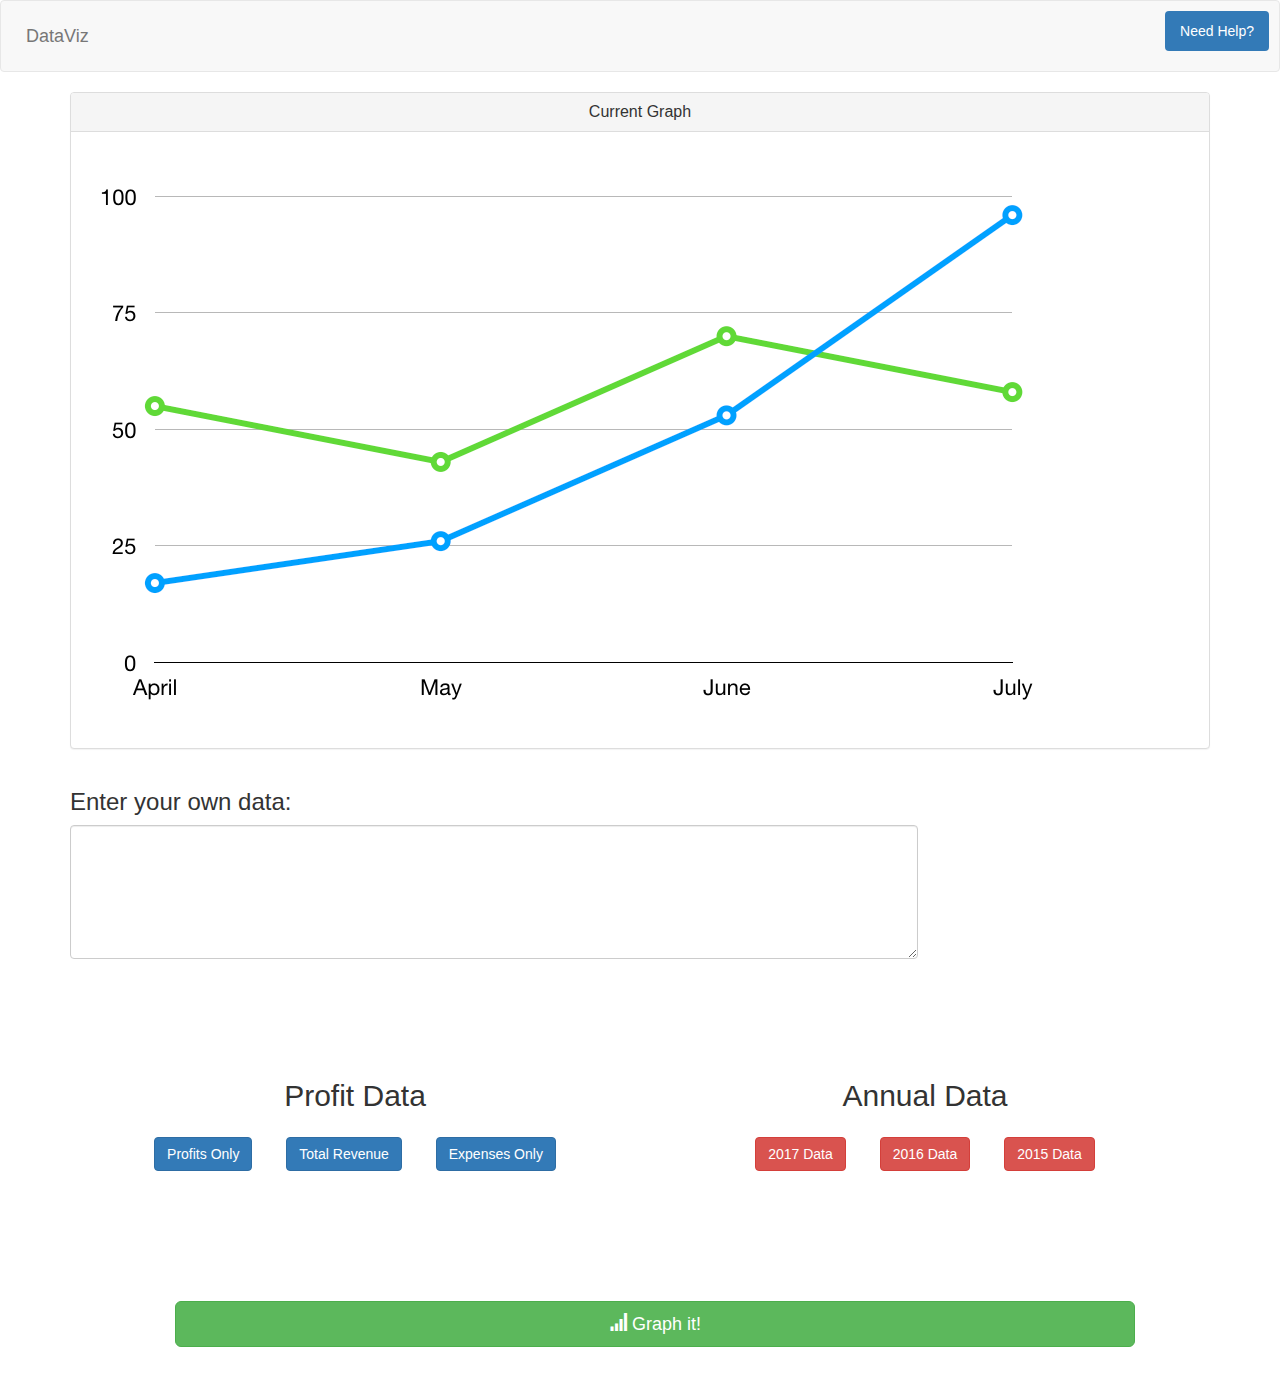
==== app.html @ dd6e036d "Added graph section, images, styling in main.css, form fill, sample data pills" ====
<!DOCTYPE html>
<html lang="en">
  <head>
    <meta charset="utf-8">
    <meta http-equiv="X-UA-Compatible" content="IE=edge">
    <meta name="viewport" content="width=device-width, initial-scale=1">
    <!-- The above 3 meta tags *must* come first in the head; any other head content must come *after* these tags -->
    <title>Data Viz Project</title>

    <!-- Bootstrap -->
    <link href="css/bootstrap.min.css" rel="stylesheet">

    <!-- Custom Additions to Main -->
    <link href="css/main.css" rel="stylesheet">    

    <!-- HTML5 shim and Respond.js for IE8 support of HTML5 elements and media queries -->
    <!-- WARNING: Respond.js doesn't work if you view the page via file:// -->
    <!--[if lt IE 9]>
      <script src="https://oss.maxcdn.com/html5shiv/3.7.3/html5shiv.min.js"></script>
      <script src="https://oss.maxcdn.com/respond/1.4.2/respond.min.js"></script>
    <![endif]-->
  </head>
  <body>

    <nav class="navbar navbar-default">
      <div class="container-fluid">
        <!-- Brand and toggle get grouped for better mobile display -->
        <div class="navbar-header">
          <a class="navbar-brand" href="#">DataViz</a>
      </div>
      <ul class="nav nav-pills navbar-right">
        <li role="presentation" class="active"><a href="#">Need Help?</a></li>
      </ul>
    </nav>

    <div class="container center">
      <div class="row">
        <div class="col-xs-12">
          <div class="panel panel-default">
            <div class="panel-heading">
                <h3 class="panel-title">Current Graph</h3>
              </div>
              <div class="panel-body">
                <img src="img/graph-placeholder.png" class="img-responsive">
              </div>
          </div> 
        </div>
      </div>
    </div>

    <div class="container">
      <div class="row">
        <div class="col-xs-9">
          <h3>Enter your own data:</h3>
          <textarea class="form-control" rows="6"></textarea>
        </div>
      </div>
    </div>

    <div class="container features-section" id="features">
      <div class="row">  
         <div class="col-xs-6">
            <h2>Profit Data</h2>
            <button class="btn btn-primary">Profits Only</button>
            <button class="btn btn-primary">Total Revenue</button>
            <button class="btn btn-primary">Expenses Only</button>
          </div>
        <div class="col-xs-6">
          <h2>Annual Data</h2>
          <button class="btn btn-danger">2017 Data</button>
          <button class="btn btn-danger">2016 Data</button>
          <button class="btn btn-danger">2015 Data</button>
        </div>
      </div>  
    </div>

    <div class="container-fluid center submit-section">
      <button type="button" class="btn btn-success btn-lg btn-block"><span class="glyphicon glyphicon-signal" id="graph-it-button"></span> Graph it!</button>
    </div>

    <!-- jQuery (necessary for Bootstrap's JavaScript plugins) -->
    <script src="https://ajax.googleapis.com/ajax/libs/jquery/1.12.4/jquery.min.js"></script>
    <!-- Include all compiled plugins (below), or include individual files as needed -->
    <script src="js/bootstrap.min.js"></script>
  </body>
</html>
---- css/main.css ----
/*General Styling + Welcome Page*/

nav {
	padding: 10px;
}

div .btn {
	margin: 15px;
}

.center {
	margin: 0 auto;
	text-align: center;
}

.features-section {
	padding: 100px 30px;
	text-align: center;
}

.features-section .glyphicon {
	font-size:5em;
	padding: 10px;
	color: #0176FF;
	text-align: center;
	margin: 0 auto;
}

#welcome-graph {
	font-size: 10em;
	padding: 40px 0px 0px;
	color: #0176FF;
}

/* Application Page */

.submit-section {
	padding: 0px 0px 30px 0px;
	max-width: 75%;
}

#graph-it-button {
}
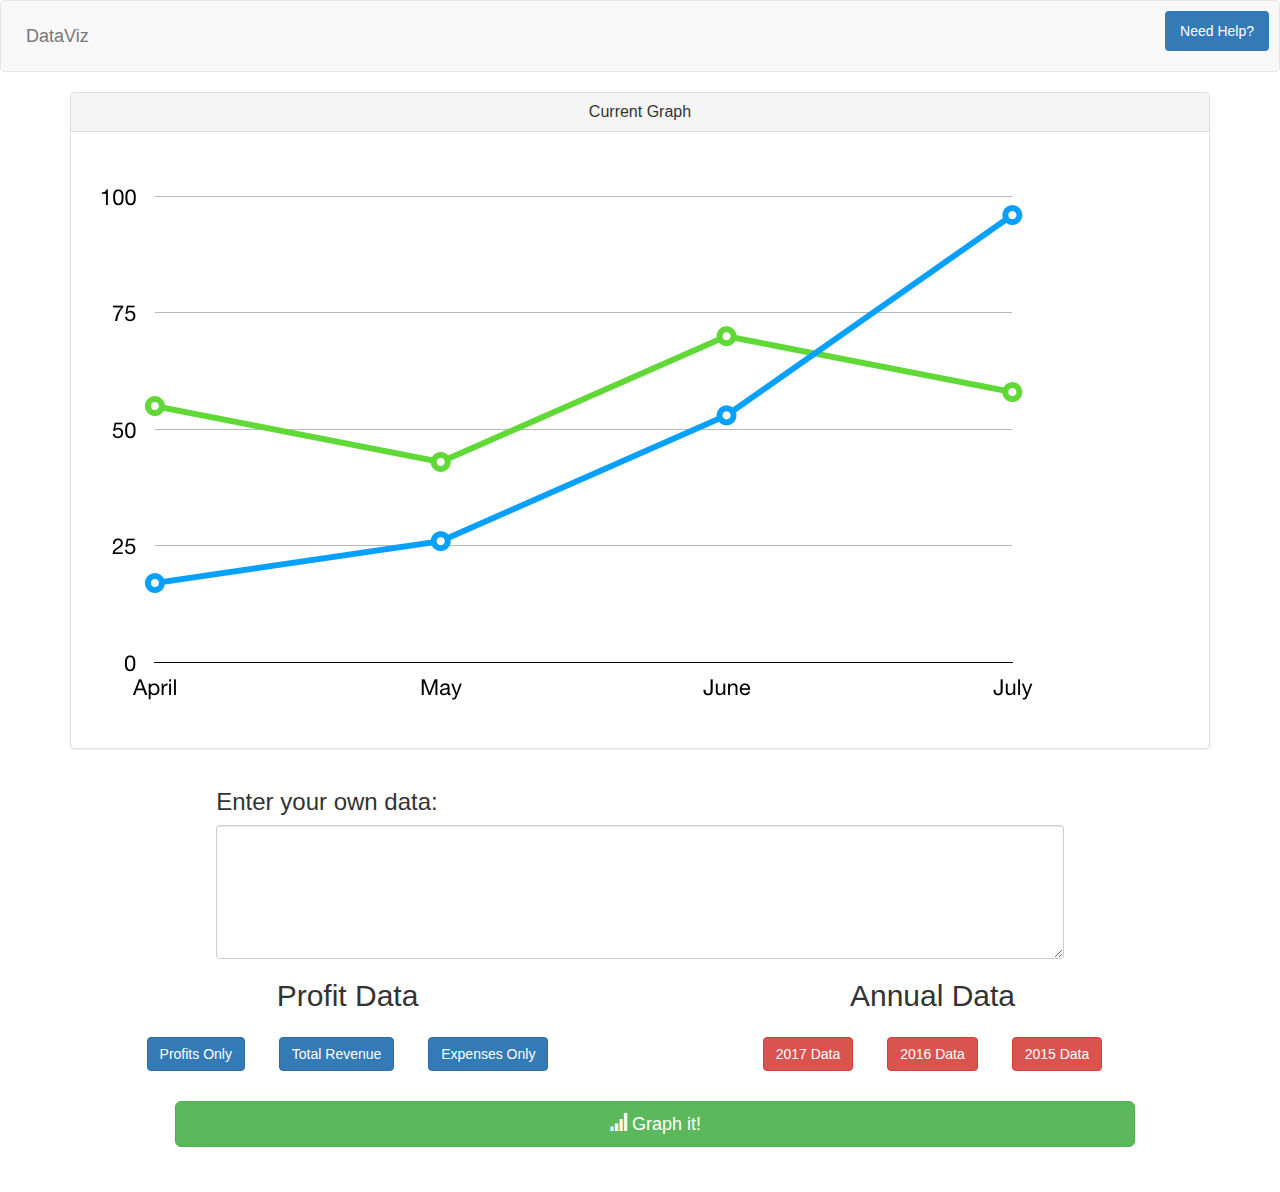
==== commit 7aa655d7: "centered text area section, added col-center class" ====
--- a/app.html
+++ b/app.html
@@ -50,22 +50,22 @@
 
     <div class="container">
       <div class="row">
-        <div class="col-xs-9">
+        <div class="col-xs-9 col-centered">
           <h3>Enter your own data:</h3>
           <textarea class="form-control" rows="6"></textarea>
         </div>
       </div>
     </div>
 
-    <div class="container features-section" id="features">
+    <div class="container">
       <div class="row">  
-         <div class="col-xs-6">
+         <div class="col-xs-6 center">
             <h2>Profit Data</h2>
             <button class="btn btn-primary">Profits Only</button>
             <button class="btn btn-primary">Total Revenue</button>
             <button class="btn btn-primary">Expenses Only</button>
           </div>
-        <div class="col-xs-6">
+        <div class="col-xs-6 center">
           <h2>Annual Data</h2>
           <button class="btn btn-danger">2017 Data</button>
           <button class="btn btn-danger">2016 Data</button>
--- a/css/main.css
+++ b/css/main.css
@@ -11,6 +11,12 @@
 .center {
 	margin: 0 auto;
 	text-align: center;
+}
+
+.col-centered {
+	margin: 0 auto;
+	float: none;
+
 }
 
 .features-section {
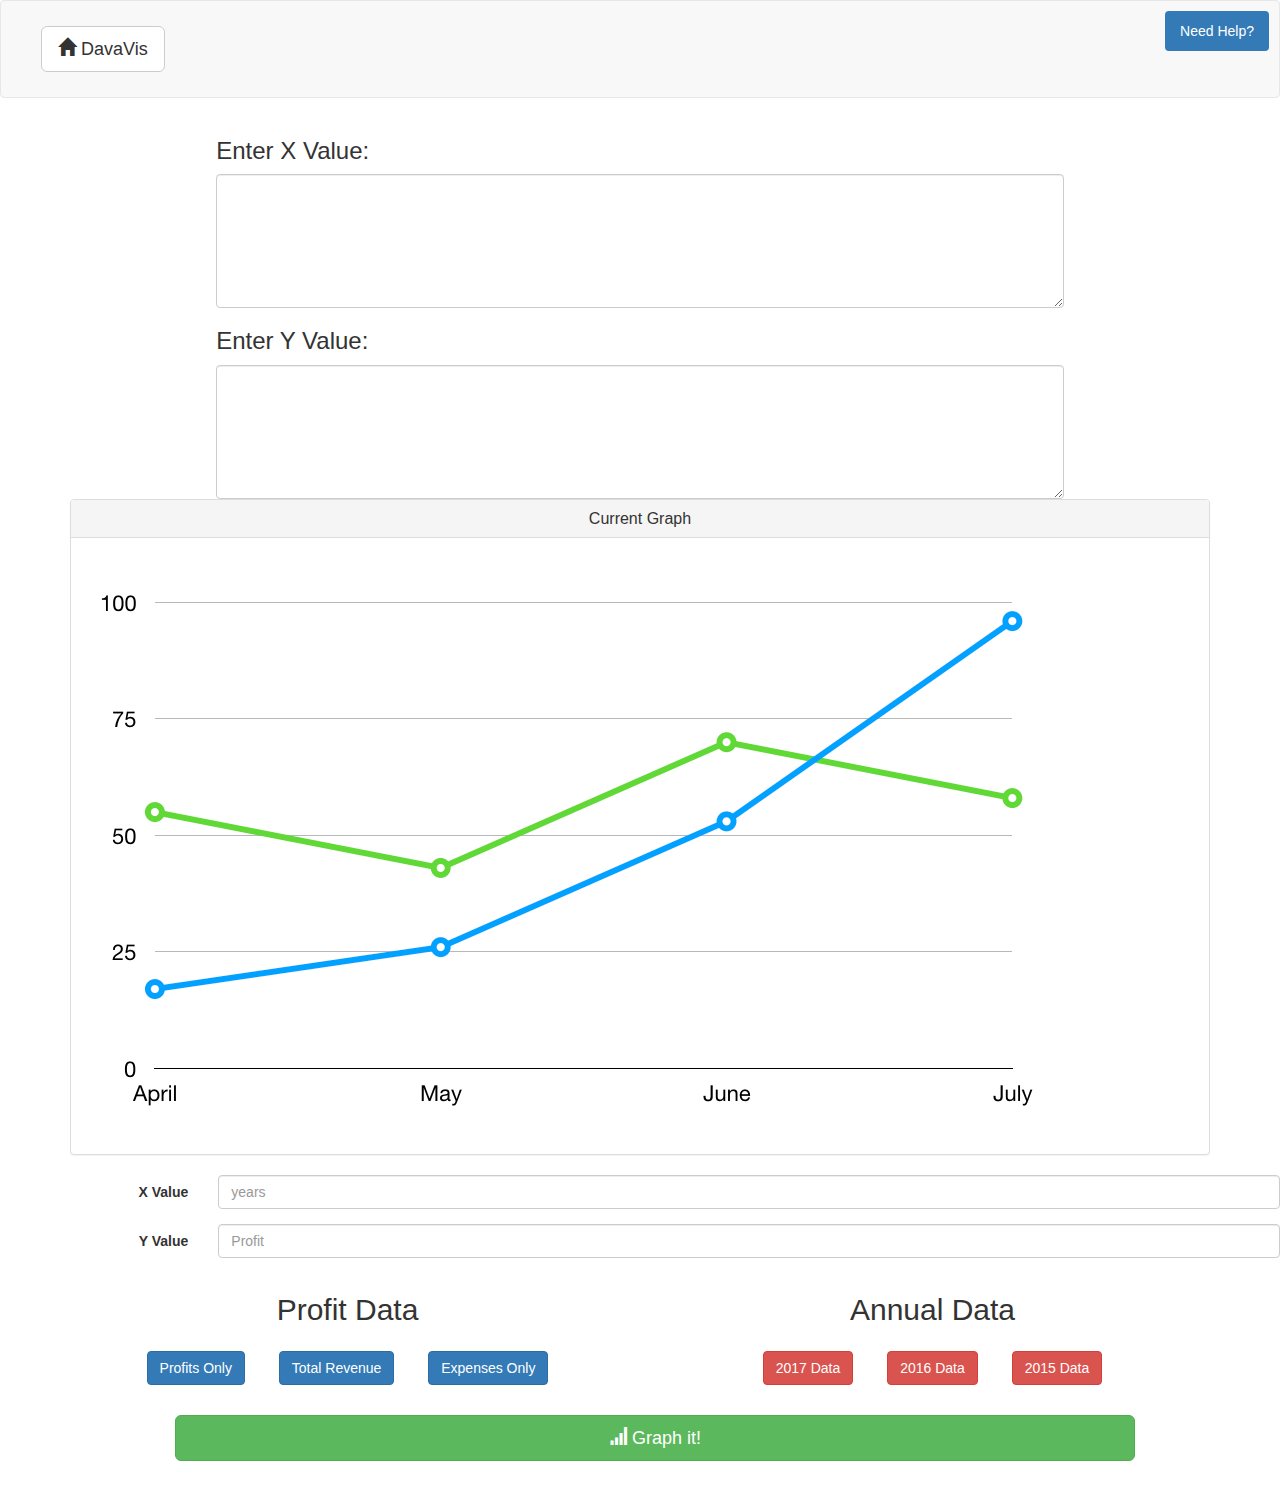
==== commit 851c68a3: "Added Home Button and Different Input Forms" ====
--- a/app.html
+++ b/app.html
@@ -11,7 +11,7 @@
     <link href="css/bootstrap.min.css" rel="stylesheet">
 
     <!-- Custom Additions to Main -->
-    <link href="css/main.css" rel="stylesheet">    
+    <link href="css/main.css" rel="stylesheet">
 
     <!-- HTML5 shim and Respond.js for IE8 support of HTML5 elements and media queries -->
     <!-- WARNING: Respond.js doesn't work if you view the page via file:// -->
@@ -26,12 +26,31 @@
       <div class="container-fluid">
         <!-- Brand and toggle get grouped for better mobile display -->
         <div class="navbar-header">
-          <a class="navbar-brand" href="#">DataViz</a>
+          <a href="#DataViz" class="btn btn-default btn-lg"><span class="glyphicon glyphicon-home"></span> DavaVis</a>
+          <!-- <a class="navbar-brand" href="#">DataViz</a> -->
       </div>
       <ul class="nav nav-pills navbar-right">
         <li role="presentation" class="active"><a href="#">Need Help?</a></li>
       </ul>
     </nav>
+
+    <div class="container">
+      <div class="row">
+        <div class="col-xs-9 col-centered">
+          <h3>Enter X Value:</h3>
+          <textarea class="form-control" rows="6"></textarea>
+        </div>
+      </div>
+    </div>
+
+    <div class="container">
+      <div class="row">
+        <div class="col-xs-9 col-centered">
+          <h3>Enter Y Value:</h3>
+          <textarea class="form-control" rows="6"></textarea>
+        </div>
+      </div>
+    </div>
 
     <div class="container center">
       <div class="row">
@@ -43,22 +62,28 @@
               <div class="panel-body">
                 <img src="img/graph-placeholder.png" class="img-responsive">
               </div>
-          </div> 
+          </div>
         </div>
       </div>
     </div>
 
+    <form class="form-horizontal">
+    <div class="form-group">
+      <label for="inputPassword" class="col-sm-2 control-label">X Value</label>
+      <div class="col-sm-10">
+        <input type="password" class="form-control" id="inputPassword" placeholder="years">
+      </div>
+    </div>
+    <div class="form-group">
+      <label for="inputPassword" class="col-sm-2 control-label">Y Value</label>
+      <div class="col-sm-10">
+        <input type="password" class="form-control" id="inputPassword" placeholder="Profit">
+      </div>
+    </div>
+    </form>
+
     <div class="container">
       <div class="row">
-        <div class="col-xs-9 col-centered">
-          <h3>Enter your own data:</h3>
-          <textarea class="form-control" rows="6"></textarea>
-        </div>
-      </div>
-    </div>
-
-    <div class="container">
-      <div class="row">  
          <div class="col-xs-6 center">
             <h2>Profit Data</h2>
             <button class="btn btn-primary">Profits Only</button>
@@ -71,7 +96,7 @@
           <button class="btn btn-danger">2016 Data</button>
           <button class="btn btn-danger">2015 Data</button>
         </div>
-      </div>  
+      </div>
     </div>
 
     <div class="container-fluid center submit-section">
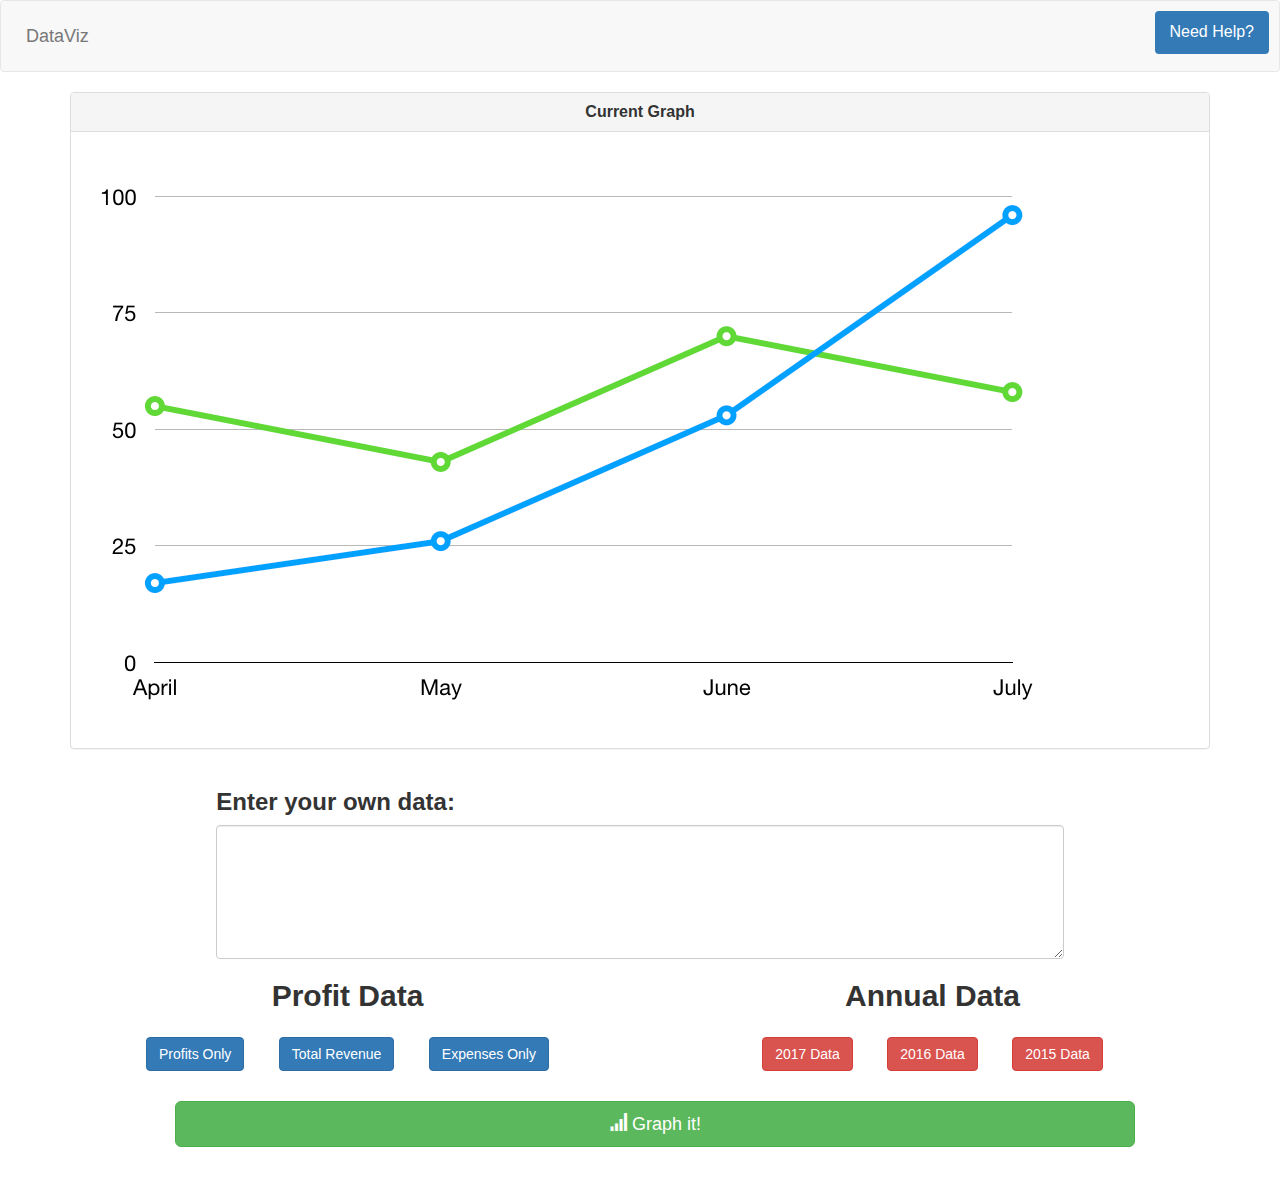
==== commit 82743179: "Another try..." ====
--- a/app.html
+++ b/app.html
@@ -1,111 +1,86 @@
-<!DOCTYPE html>
-<html lang="en">
-  <head>
-    <meta charset="utf-8">
-    <meta http-equiv="X-UA-Compatible" content="IE=edge">
-    <meta name="viewport" content="width=device-width, initial-scale=1">
-    <!-- The above 3 meta tags *must* come first in the head; any other head content must come *after* these tags -->
-    <title>Data Viz Project</title>
-
-    <!-- Bootstrap -->
-    <link href="css/bootstrap.min.css" rel="stylesheet">
-
-    <!-- Custom Additions to Main -->
-    <link href="css/main.css" rel="stylesheet">
-
-    <!-- HTML5 shim and Respond.js for IE8 support of HTML5 elements and media queries -->
-    <!-- WARNING: Respond.js doesn't work if you view the page via file:// -->
-    <!--[if lt IE 9]>
-      <script src="https://oss.maxcdn.com/html5shiv/3.7.3/html5shiv.min.js"></script>
-      <script src="https://oss.maxcdn.com/respond/1.4.2/respond.min.js"></script>
-    <![endif]-->
-  </head>
-  <body>
-
-    <nav class="navbar navbar-default">
-      <div class="container-fluid">
-        <!-- Brand and toggle get grouped for better mobile display -->
-        <div class="navbar-header">
-          <a href="#DataViz" class="btn btn-default btn-lg"><span class="glyphicon glyphicon-home"></span> DavaVis</a>
-          <!-- <a class="navbar-brand" href="#">DataViz</a> -->
-      </div>
-      <ul class="nav nav-pills navbar-right">
-        <li role="presentation" class="active"><a href="#">Need Help?</a></li>
-      </ul>
-    </nav>
-
-    <div class="container">
-      <div class="row">
-        <div class="col-xs-9 col-centered">
-          <h3>Enter X Value:</h3>
-          <textarea class="form-control" rows="6"></textarea>
-        </div>
-      </div>
-    </div>
-
-    <div class="container">
-      <div class="row">
-        <div class="col-xs-9 col-centered">
-          <h3>Enter Y Value:</h3>
-          <textarea class="form-control" rows="6"></textarea>
-        </div>
-      </div>
-    </div>
-
-    <div class="container center">
-      <div class="row">
-        <div class="col-xs-12">
-          <div class="panel panel-default">
-            <div class="panel-heading">
-                <h3 class="panel-title">Current Graph</h3>
-              </div>
-              <div class="panel-body">
-                <img src="img/graph-placeholder.png" class="img-responsive">
-              </div>
-          </div>
-        </div>
-      </div>
-    </div>
-
-    <form class="form-horizontal">
-    <div class="form-group">
-      <label for="inputPassword" class="col-sm-2 control-label">X Value</label>
-      <div class="col-sm-10">
-        <input type="password" class="form-control" id="inputPassword" placeholder="years">
-      </div>
-    </div>
-    <div class="form-group">
-      <label for="inputPassword" class="col-sm-2 control-label">Y Value</label>
-      <div class="col-sm-10">
-        <input type="password" class="form-control" id="inputPassword" placeholder="Profit">
-      </div>
-    </div>
-    </form>
-
-    <div class="container">
-      <div class="row">
-         <div class="col-xs-6 center">
-            <h2>Profit Data</h2>
-            <button class="btn btn-primary">Profits Only</button>
-            <button class="btn btn-primary">Total Revenue</button>
-            <button class="btn btn-primary">Expenses Only</button>
-          </div>
-        <div class="col-xs-6 center">
-          <h2>Annual Data</h2>
-          <button class="btn btn-danger">2017 Data</button>
-          <button class="btn btn-danger">2016 Data</button>
-          <button class="btn btn-danger">2015 Data</button>
-        </div>
-      </div>
-    </div>
-
-    <div class="container-fluid center submit-section">
-      <button type="button" class="btn btn-success btn-lg btn-block"><span class="glyphicon glyphicon-signal" id="graph-it-button"></span> Graph it!</button>
-    </div>
-
-    <!-- jQuery (necessary for Bootstrap's JavaScript plugins) -->
-    <script src="https://ajax.googleapis.com/ajax/libs/jquery/1.12.4/jquery.min.js"></script>
-    <!-- Include all compiled plugins (below), or include individual files as needed -->
-    <script src="js/bootstrap.min.js"></script>
-  </body>
+<!DOCTYPE html>
+<html lang="en">
+  <head>
+    <meta charset="utf-8">
+    <meta http-equiv="X-UA-Compatible" content="IE=edge">
+    <meta name="viewport" content="width=device-width, initial-scale=1">
+    <!-- The above 3 meta tags *must* come first in the head; any other head content must come *after* these tags -->
+    <title>Data Viz Project</title>
+
+    <!-- Bootstrap -->
+    <link href="css/bootstrap.min.css" rel="stylesheet">
+
+    <!-- Custom Additions to Main -->
+    <link href="css/main.css" rel="stylesheet">    
+
+    <!-- HTML5 shim and Respond.js for IE8 support of HTML5 elements and media queries -->
+    <!-- WARNING: Respond.js doesn't work if you view the page via file:// -->
+    <!--[if lt IE 9]>
+      <script src="https://oss.maxcdn.com/html5shiv/3.7.3/html5shiv.min.js"></script>
+      <script src="https://oss.maxcdn.com/respond/1.4.2/respond.min.js"></script>
+    <![endif]-->
+  </head>
+  <body>
+
+    <nav class="navbar navbar-default">
+      <div class="container-fluid">
+        <!-- Brand and toggle get grouped for better mobile display -->
+        <div class="navbar-header">
+          <a class="navbar-brand" href="#">DataViz</a>
+      </div>
+      <ul class="nav nav-pills navbar-right">
+        <li role="presentation" class="active"><a href="#">Need Help?</a></li>
+      </ul>
+    </nav>
+
+    <div class="container center">
+      <div class="row">
+        <div class="col-xs-12">
+          <div class="panel panel-default">
+            <div class="panel-heading">
+                <h3 class="panel-title">Current Graph</h3>
+              </div>
+              <div class="panel-body">
+                <img src="img/graph-placeholder.png" class="img-responsive">
+              </div>
+          </div> 
+        </div>
+      </div>
+    </div>
+
+    <div class="container">
+      <div class="row">
+        <div class="col-xs-9 col-centered">
+          <h3>Enter your own data:</h3>
+          <textarea class="form-control" rows="6"></textarea>
+        </div>
+      </div>
+    </div>
+
+    <div class="container">
+      <div class="row">  
+         <div class="col-xs-6 center">
+            <h2>Profit Data</h2>
+            <button class="btn btn-primary">Profits Only</button>
+            <button class="btn btn-primary">Total Revenue</button>
+            <button class="btn btn-primary">Expenses Only</button>
+          </div>
+        <div class="col-xs-6 center">
+          <h2>Annual Data</h2>
+          <button class="btn btn-danger">2017 Data</button>
+          <button class="btn btn-danger">2016 Data</button>
+          <button class="btn btn-danger">2015 Data</button>
+        </div>
+      </div>  
+    </div>
+
+    <div class="container-fluid center submit-section">
+      <button type="button" class="btn btn-success btn-lg btn-block"><span class="glyphicon glyphicon-signal" id="graph-it-button"></span> Graph it!</button>
+    </div>
+
+    <!-- jQuery (necessary for Bootstrap's JavaScript plugins) -->
+    <script src="https://ajax.googleapis.com/ajax/libs/jquery/1.12.4/jquery.min.js"></script>
+    <!-- Include all compiled plugins (below), or include individual files as needed -->
+    <script src="js/bootstrap.min.js"></script>
+  </body>
 </html>--- a/css/main.css
+++ b/css/main.css
@@ -1,49 +1,148 @@
-/*General Styling + Welcome Page*/
-
-nav {
-	padding: 10px;
-}
-
-div .btn {
-	margin: 15px;
-}
-
-.center {
-	margin: 0 auto;
-	text-align: center;
-}
-
-.col-centered {
-	margin: 0 auto;
-	float: none;
-
-}
-
-.features-section {
-	padding: 100px 30px;
-	text-align: center;
-}
-
-.features-section .glyphicon {
-	font-size:5em;
-	padding: 10px;
-	color: #0176FF;
-	text-align: center;
-	margin: 0 auto;
-}
-
-#welcome-graph {
-	font-size: 10em;
-	padding: 40px 0px 0px;
-	color: #0176FF;
-}
-
-/* Application Page */
-
-.submit-section {
-	padding: 0px 0px 30px 0px;
-	max-width: 75%;
-}
-
-#graph-it-button {
-}+/*General Styling + Welcome Page*/
+
+body {
+	font-family: 'Lato', sans-serif;
+	font-size: 16px;
+}
+
+h1 {
+	font-weight: 800;
+}
+
+h2, h3 {
+	font-weight: 600;
+}
+
+nav {
+	padding: 10px;
+}
+
+div .btn {
+	margin: 15px;
+}
+
+.center {
+	margin: 0 auto;
+	text-align: center;
+}
+
+.col-centered {
+	margin: 0 auto;
+	float: none;
+
+}
+
+.features-section {
+	padding: 100px 30px;
+	text-align: center;
+}
+
+.features-section .glyphicon {
+	font-size:5em;
+	padding: 10px;
+	color: #0176FF;
+	text-align: center;
+	margin: 0 auto;
+}
+
+#welcome-graph {
+	font-size: 10em;
+	padding: 40px 0px 0px;
+	color: #0176FF;
+}
+
+/* Graph Page */
+
+label, button {
+    padding-top: 20px;
+}
+
+button {
+	margin-top: 3%;
+}
+
+.submit-section {
+	padding: 0px 0px 30px 0px;
+	max-width: 75%;
+}
+
+.title {
+	letter-spacing: 4px;
+  	text-shadow:2px 2px 0 rgba(0,0,0,0.1);
+	padding-bottom: 20px;
+	font-weight: 800;
+	text-transform: uppercase;
+}
+
+.section-heading {
+	text-shadow:2px 2px 0 rgba(0,0,0,0.1);
+}
+
+#graph-it-button {
+}
+
+/*****************
+Flexbox Layout
+******************/
+
+/*Whole Page*/
+
+.wrapper {
+	background: #e1eec3;  /* fallback for old browsers */
+	background: -webkit-linear-gradient(to top, #f05053, #e1eec3);  /* Chrome 10-25, Safari 5.1-6 */
+	background: linear-gradient(to top, #f05053, #e1eec3); /* W3C, IE 10+/ Edge, Firefox 16+, Chrome 26+, Opera 12+, Safari 7+ */
+
+}
+
+.wrapper nav {
+	width: 100%;
+}
+
+/*Graph Container*/
+
+.graph-section {
+	max-width: 70%;
+}
+
+.panel-heading {
+	text-align: center;
+	width: 100%;
+}
+
+.flex-panel {
+
+}
+
+.panel-body {
+
+}
+
+/*Input Container*/
+
+.input-section {
+	padding: 15px;
+	background: rgba(255,255,255,.4);
+	max-width: 70%;
+}
+
+.input-section > * {
+}
+
+.input-container {
+
+}
+
+/* Input Forms*/
+
+form {
+
+}
+
+form > * {
+    flex-basis: 500px;
+    align-items: center;
+    text-align: center;
+    text-transform: uppercase;
+    letter-spacing: 2px;
+}
+
